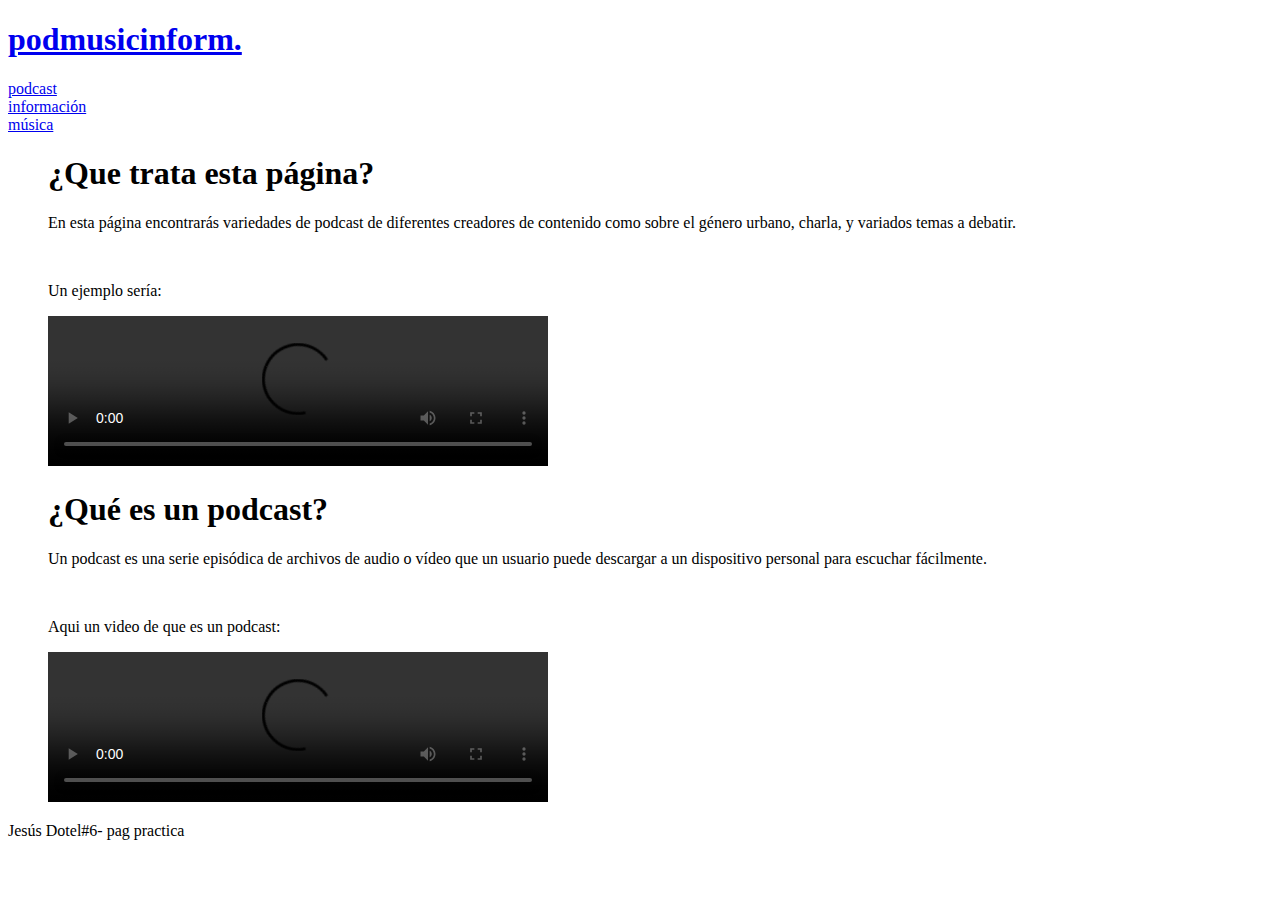
==== index.html @ 2b188b09 "Create index.html" ====
<!DOCTYPE html>
<html lang="es">
<head>
	<meta charset="utf-8">
	<title>pmi</title>
	<link rel="stylesheet" type="text/css" href="pag1css.css">
</head>
<body>

<h1 class="titulo"><a href="file:///C:/Users/mio/OneDrive/Documentos/ana/paginas/pagina%201.html">podmusicinform.</a></h1>

<div class="menu">
	<li><a href="file:///C:/Users/mio/OneDrive/Documentos/ana/paginas/pagina%202.html">podcast</a></li>
	<li><a href="file:///C:/Users/mio/OneDrive/Documentos/ana/paginas/pagina%203.html">información</a></li>
	<li><a href="file:///C:/Users/mio/OneDrive/Documentos/ana/paginas/pagina%204.html">música</a></li>
</div>

<ul class="parrafo1">
<h1>¿Que trata esta página?</h1>

<p>En esta página encontrarás variedades de podcast de diferentes creadores de contenido como sobre el género urbano, charla, y variados temas a debatir.</p>

<br>

<p>Un ejemplo sería:</p>
<video width="500" controls="">
	<source src="video/podcast.mp4" type="video/mp4">
</video>
</ul>

<ul class="parrafo2">
	<h1>¿Qué es un podcast?</h1>
	<p>Un podcast​​ es una serie episódica de archivos de audio o vídeo que un usuario puede descargar a un dispositivo personal para escuchar fácilmente.</p>

	<br>

	<p>Aqui un video de que es un podcast:</p>
	<video width="500" controls="">
	<source src="video/podcast2.mp4" type="video/mp4">
</video>
</ul>

<footer>
	Jesús Dotel#6- pag practica
</footer>


</body>
</html>
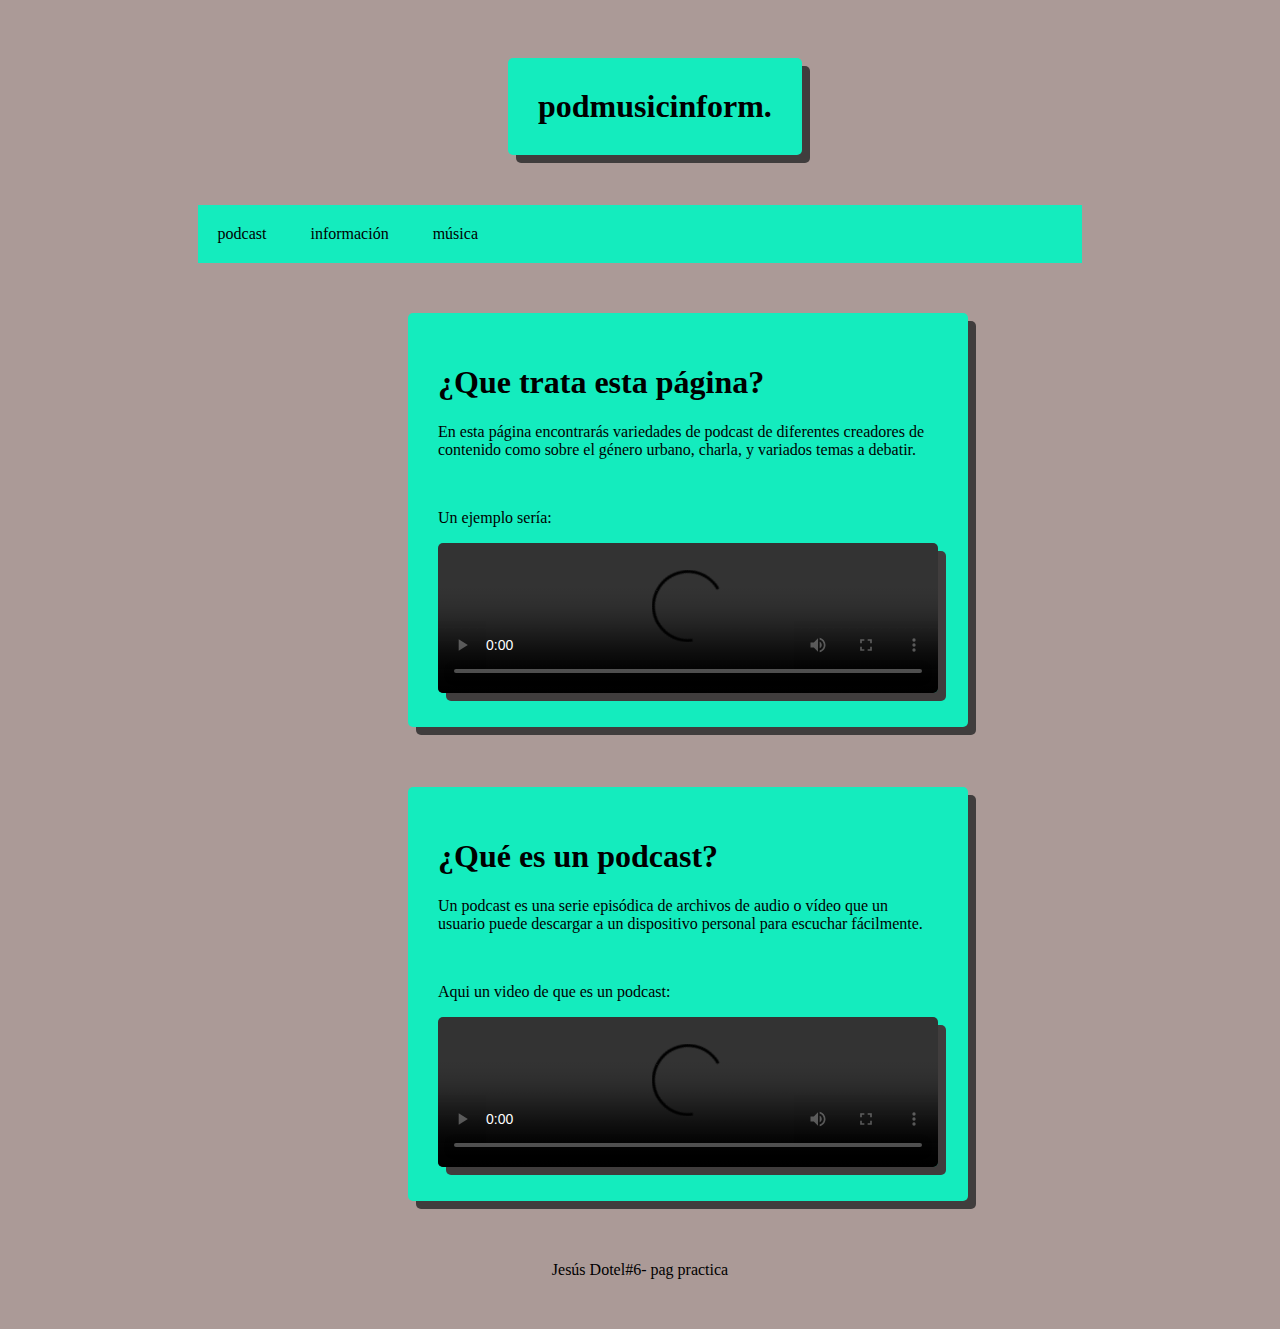
==== commit 12316ae7: "Add files via upload" ====
--- a/index.html
+++ b/index.html
@@ -1,49 +1,49 @@
-<!DOCTYPE html>
-<html lang="es">
-<head>
-	<meta charset="utf-8">
-	<title>pmi</title>
-	<link rel="stylesheet" type="text/css" href="pag1css.css">
-</head>
-<body>
-
-<h1 class="titulo"><a href="file:///C:/Users/mio/OneDrive/Documentos/ana/paginas/pagina%201.html">podmusicinform.</a></h1>
-
-<div class="menu">
-	<li><a href="file:///C:/Users/mio/OneDrive/Documentos/ana/paginas/pagina%202.html">podcast</a></li>
-	<li><a href="file:///C:/Users/mio/OneDrive/Documentos/ana/paginas/pagina%203.html">información</a></li>
-	<li><a href="file:///C:/Users/mio/OneDrive/Documentos/ana/paginas/pagina%204.html">música</a></li>
-</div>
-
-<ul class="parrafo1">
-<h1>¿Que trata esta página?</h1>
-
-<p>En esta página encontrarás variedades de podcast de diferentes creadores de contenido como sobre el género urbano, charla, y variados temas a debatir.</p>
-
-<br>
-
-<p>Un ejemplo sería:</p>
-<video width="500" controls="">
-	<source src="video/podcast.mp4" type="video/mp4">
-</video>
-</ul>
-
-<ul class="parrafo2">
-	<h1>¿Qué es un podcast?</h1>
-	<p>Un podcast​​ es una serie episódica de archivos de audio o vídeo que un usuario puede descargar a un dispositivo personal para escuchar fácilmente.</p>
-
-	<br>
-
-	<p>Aqui un video de que es un podcast:</p>
-	<video width="500" controls="">
-	<source src="video/podcast2.mp4" type="video/mp4">
-</video>
-</ul>
-
-<footer>
-	Jesús Dotel#6- pag practica
-</footer>
-
-
-</body>
-</html>
+<!DOCTYPE html>
+<html lang="es">
+<head>
+	<meta charset="utf-8">
+	<title>pmi</title>
+	<link rel="stylesheet" type="text/css" href="pag1css.css">
+</head>
+<body>
+
+<h1 class="titulo"><a href="file:///C:/Users/mio/OneDrive/Documentos/ana/paginas/index.html">podmusicinform.</a></h1>
+
+<div class="menu">
+	<li><a href="file:///C:/Users/mio/OneDrive/Documentos/ana/paginas/pagina%202.html">podcast</a></li>
+	<li><a href="file:///C:/Users/mio/OneDrive/Documentos/ana/paginas/pagina%203.html">información</a></li>
+	<li><a href="file:///C:/Users/mio/OneDrive/Documentos/ana/paginas/pagina%204.html">música</a></li>
+</div>
+
+<ul class="parrafo1">
+<h1>¿Que trata esta página?</h1>
+
+<p>En esta página encontrarás variedades de podcast de diferentes creadores de contenido como sobre el género urbano, charla, y variados temas a debatir.</p>
+
+<br>
+
+<p>Un ejemplo sería:</p>
+<video width="500" controls="">
+	<source src="video/podcast.mp4" type="video/mp4">
+</video>
+</ul>
+
+<ul class="parrafo2">
+	<h1>¿Qué es un podcast?</h1>
+	<p>Un podcast​​ es una serie episódica de archivos de audio o vídeo que un usuario puede descargar a un dispositivo personal para escuchar fácilmente.</p>
+
+	<br>
+
+	<p>Aqui un video de que es un podcast:</p>
+	<video width="500" controls="">
+	<source src="video/podcast2.mp4" type="video/mp4">
+</video>
+</ul>
+
+<footer>
+	Jesús Dotel#6- pag practica
+</footer>
+
+
+</body>
+</html>--- a/pag1css.css
+++ b/pag1css.css
@@ -0,0 +1,99 @@
+body{
+	background: #AB9A97;
+}
+
+.titulo{
+	
+	
+	background: #14ECBE;
+	padding: 30px;
+	display: inline-block;
+	margin: 50px 500px;
+	border-radius: 5px ;
+	box-shadow: 8px 8px #403D3D;
+
+
+}
+
+.titulo a{
+	text-decoration: none;
+	color: #000;
+}
+
+.titulo a:hover{
+	font-size: 30px;
+	-webkit-transition: all 1s ease;
+-moz-transition: all 1s ease;
+-ms-transition: all 1s ease;
+-o-transition: all 1s ease;
+transition: all 1s ease;
+}
+
+.menu{
+	list-style: none;
+	padding: 0;
+	width: 70%;
+	max-width: 1000px;
+	margin: auto;
+	background: #14ECBE;
+}
+
+.menu li a{
+		text-decoration: none;
+	color: #000;
+	padding: 20px;
+	display: block;
+	
+
+}
+
+.menu li{
+	display: inline-block;
+	text-align: center;
+	
+}
+
+.menu li a:hover{
+	background: #000;
+	color: #fff;
+-webkit-transition: all 1s ease;
+-moz-transition: all 1s ease;
+-ms-transition: all 1s ease;
+-o-transition: all 1s ease;
+transition: all 1s ease;
+}
+
+.parrafo1{
+		background: #14ECBE;
+		display: inline-block;
+	padding: 30px;
+	
+	margin: 50px 400px;
+	border-radius: 5px ;
+	box-shadow: 8px 8px #403D3D;
+}
+
+.parrafo1 video{
+	border-radius: 5px;
+	box-shadow: 8px 8px #403D3D;
+}
+
+.parrafo2{
+		background: #14ECBE;
+		display: inline-block;
+	padding: 30px;
+	
+	margin: 10px 400px;
+	border-radius: 5px ;
+	box-shadow: 8px 8px #403D3D;
+}
+
+.parrafo2 video{
+	border-radius: 5px;
+	box-shadow: 8px 8px #403D3D;
+}
+
+footer{
+	margin: 50px;
+	text-align: center;
+}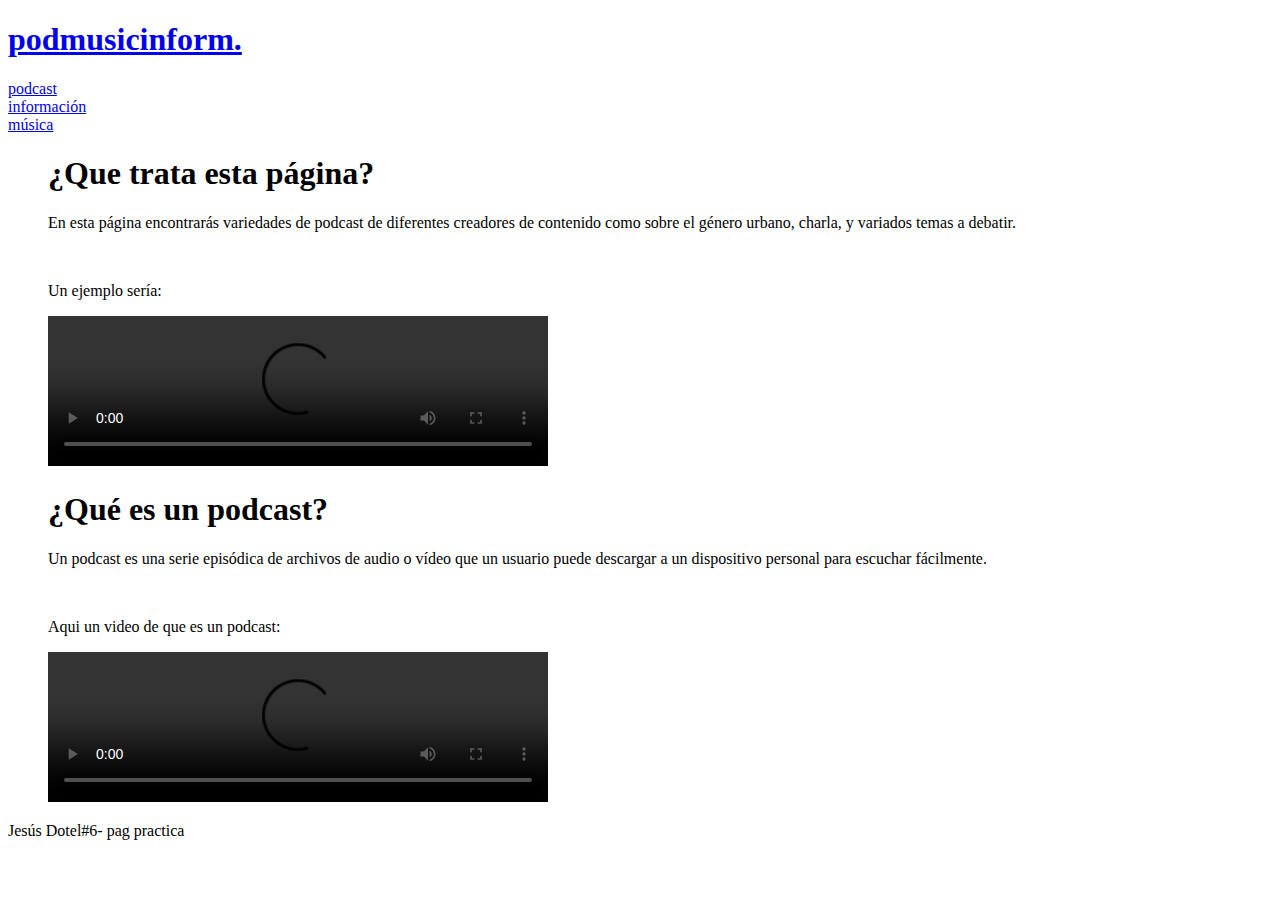
==== commit a335b71b: "Add files via upload" ====
--- a/index.html
+++ b/index.html
@@ -10,7 +10,7 @@
 <h1 class="titulo"><a href="file:///C:/Users/mio/OneDrive/Documentos/ana/paginas/index.html">podmusicinform.</a></h1>
 
 <div class="menu">
-	<li><a href="file:///C:/Users/mio/OneDrive/Documentos/ana/paginas/pagina%202.html">podcast</a></li>
+	<li><a href="file:///C:/Users/mio/OneDrive/Documentos/ana/paginas/index2.html">podcast</a></li>
 	<li><a href="file:///C:/Users/mio/OneDrive/Documentos/ana/paginas/pagina%203.html">información</a></li>
 	<li><a href="file:///C:/Users/mio/OneDrive/Documentos/ana/paginas/pagina%204.html">música</a></li>
 </div>
